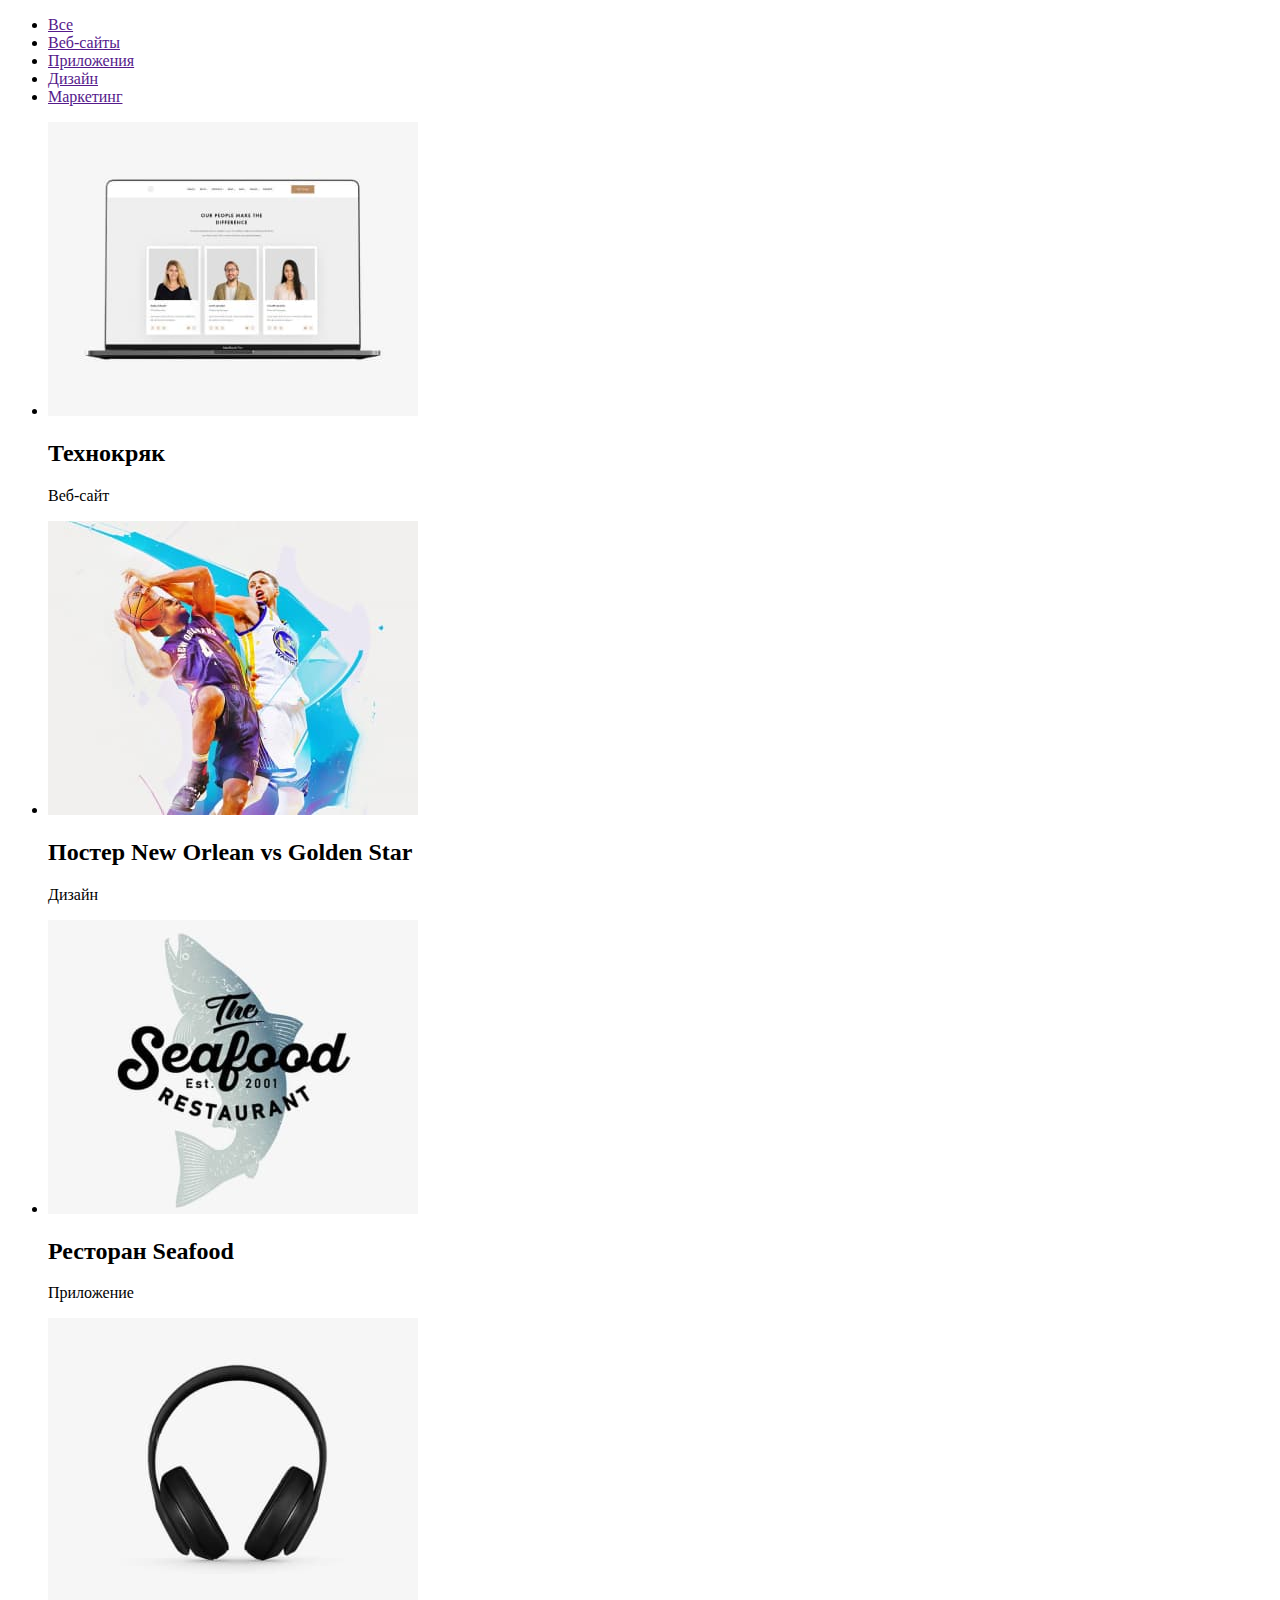
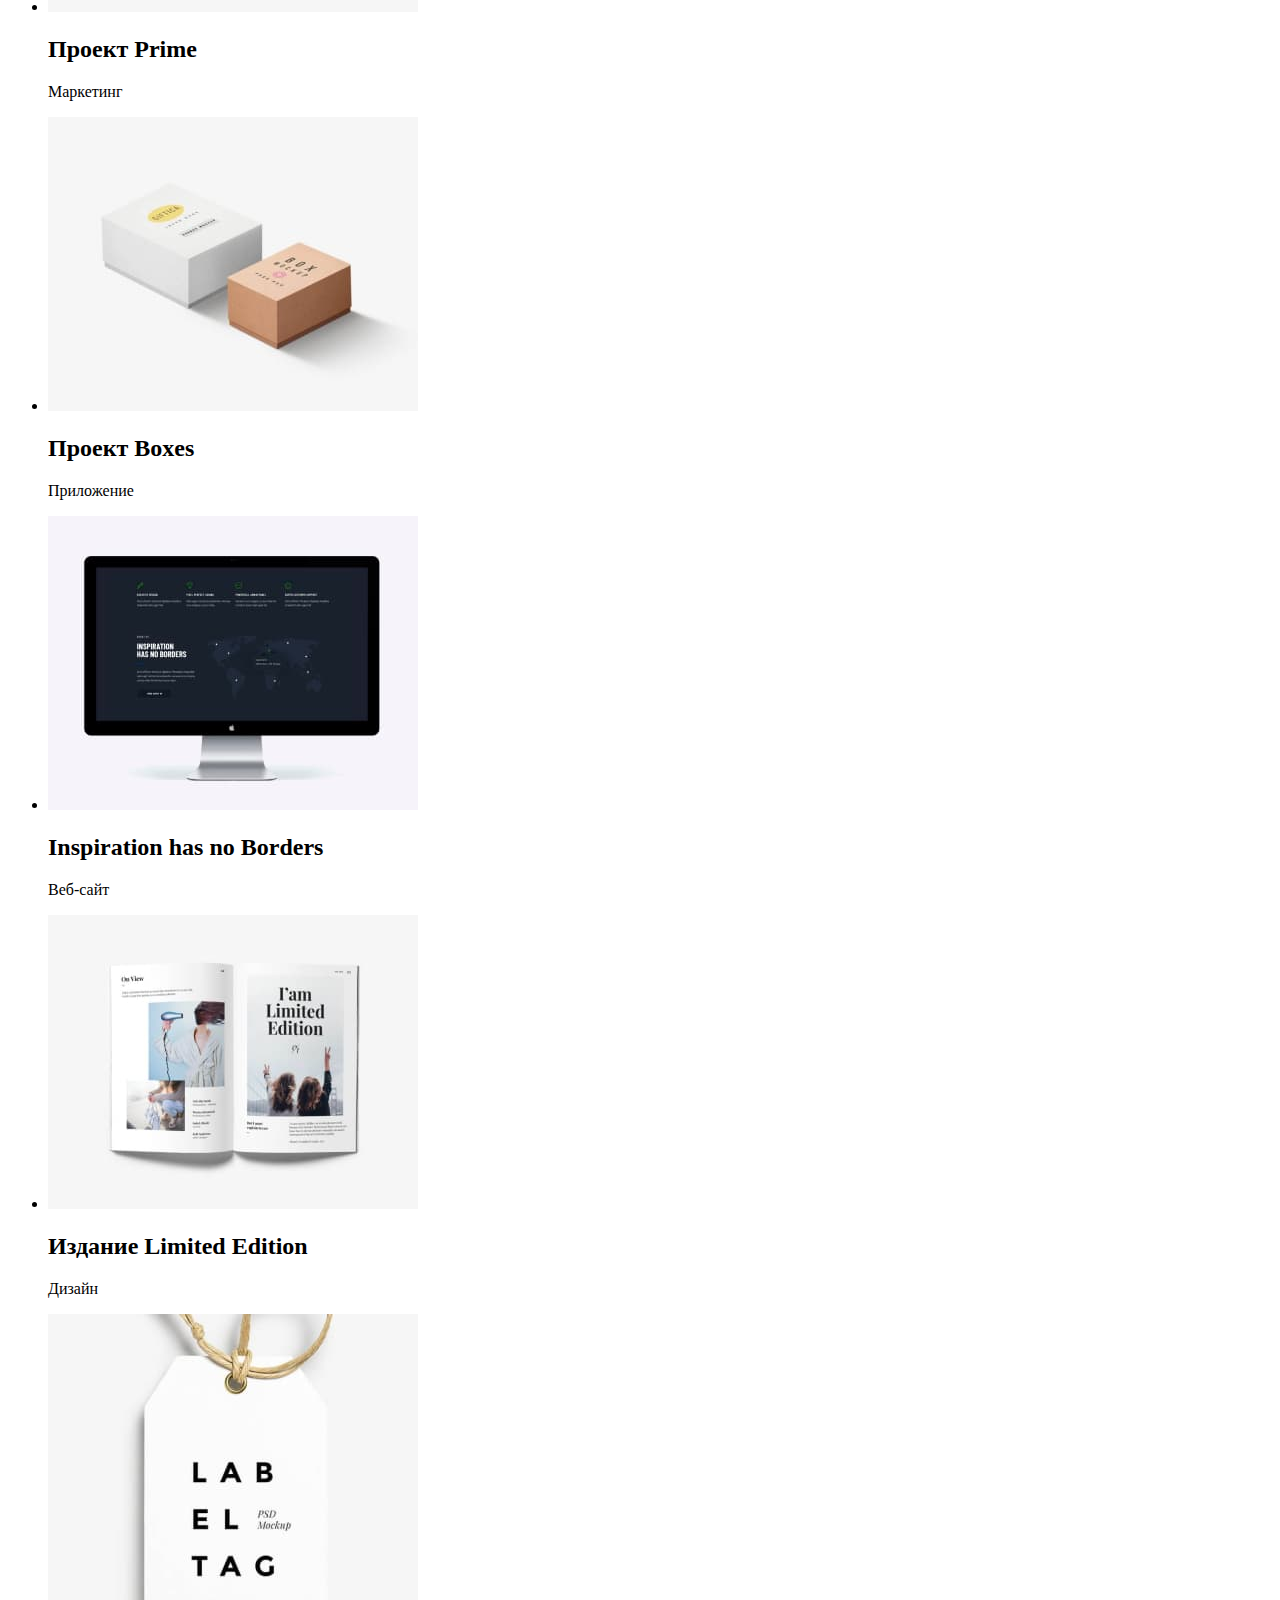
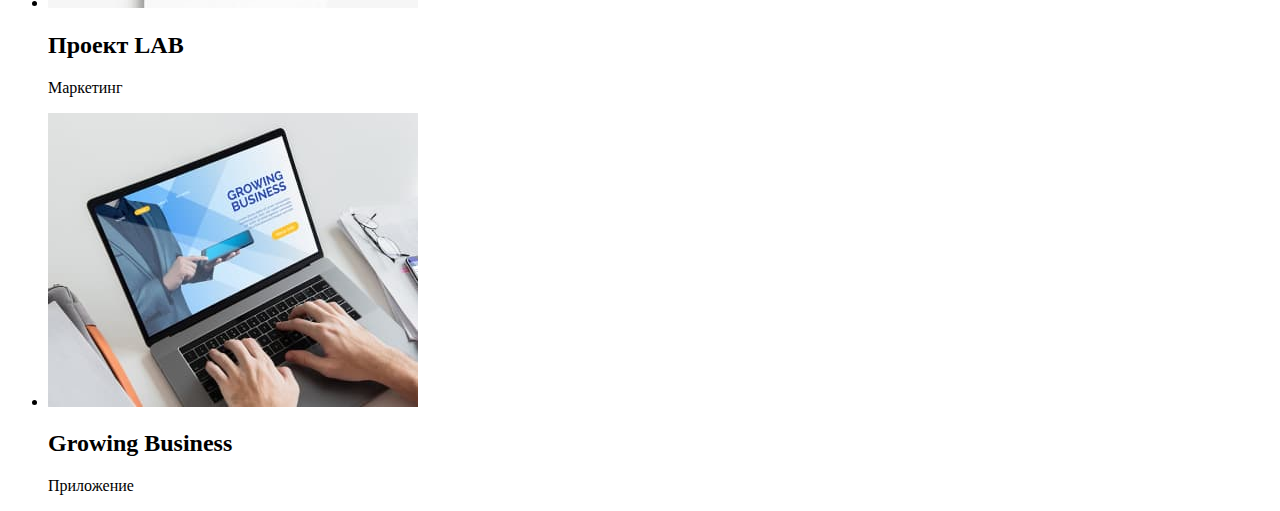
==== portfolio.html @ c80d1dec "Start project" ====
<!DOCTYPE html>
<html lang="ru">
  <head>
    <meta charset="UTF-8" />
    <meta http-equiv="X-UA-Compatible" content="IE=edge" />
    <meta name="viewport" content="width=device-width, initial-scale=1.0" />
    <title>Document</title>
  </head>
  <main>
    <section>
      <ul>
        <li><a href="">Все</a></li>
        <li><a href="">Веб-сайты</a></li>
        <li><a href="">Приложения</a></li>
        <li><a href="">Дизайн</a></li>
        <li><a href="">Маркетинг</a></li>
      </ul>
    </section>
    <section>
      <ul>
        <li>
          <img
            src="./images/portfolio-pic-1.jpg"
            alt=" Фото дизайнеров на мониторе ноутбука"
          />
          <h2>Технокряк</h2>
          <p>Веб-сайт</p>
        </li>
        <li>
          <img src="./images/portfolio-pic-2.jpg" alt=" Постер баскетбольного
          клуба Новый орлеан">
          <h2>Постер New Orlean vs Golden Star</h2>
          <p>Дизайн</p>
        </li>
        <li>
          <img src="./images/portfolio-pic-3.jpg" alt="Лого ресторана морепродуктов" />
          <h2>Ресторан Seafood</h2>
          <p>Приложение</p>
        </li>
        <li>
          <img src="./images/portfolio-pic-4.jpg" alt="Большие черные наушники" />
          <h2>Проект Prime</h2>
          <p>Маркетинг</p>
        </li>
        <li>
          <img src="./images/portfolio-pic-5.jpg" alt="Белая бумажная коробка и светлокоричневая бумажная коробка" />
          <h2>Проект Boxes</h2>
          <p>Приложение</p>
        </li>
        <li>
          <img src="./images/portfolio-pic-6.jpg" alt="Большой монитор с изображением карты мира" />   
          <h2>Inspiration has no Borders</h2>
          <p>Веб-сайт</p>
        </li>
        <li>
          <img src="./images/portfolio-pic-7.jpg" alt="Бумажный журнал" />
          <h2>Издание Limited Edition</h2>
          <p>Дизайн</p>
        </li>
        <li>
          <img src="./images/portfolio-pic-8.jpg" alt="Белая бирка на веревочке" />
          <h2>Проект LAB</h2>
          <p>Маркетинг</p>
        </li>
        <li>
          <img src="./images/portfolio-pic-9.jpg" alt="Робота за ноутбуком" />
          <h2>Growing Business</h2>
          <p>Приложение</p>
        </li>
      </ul>
    </section>
  </main>
  <body></body>
</html>
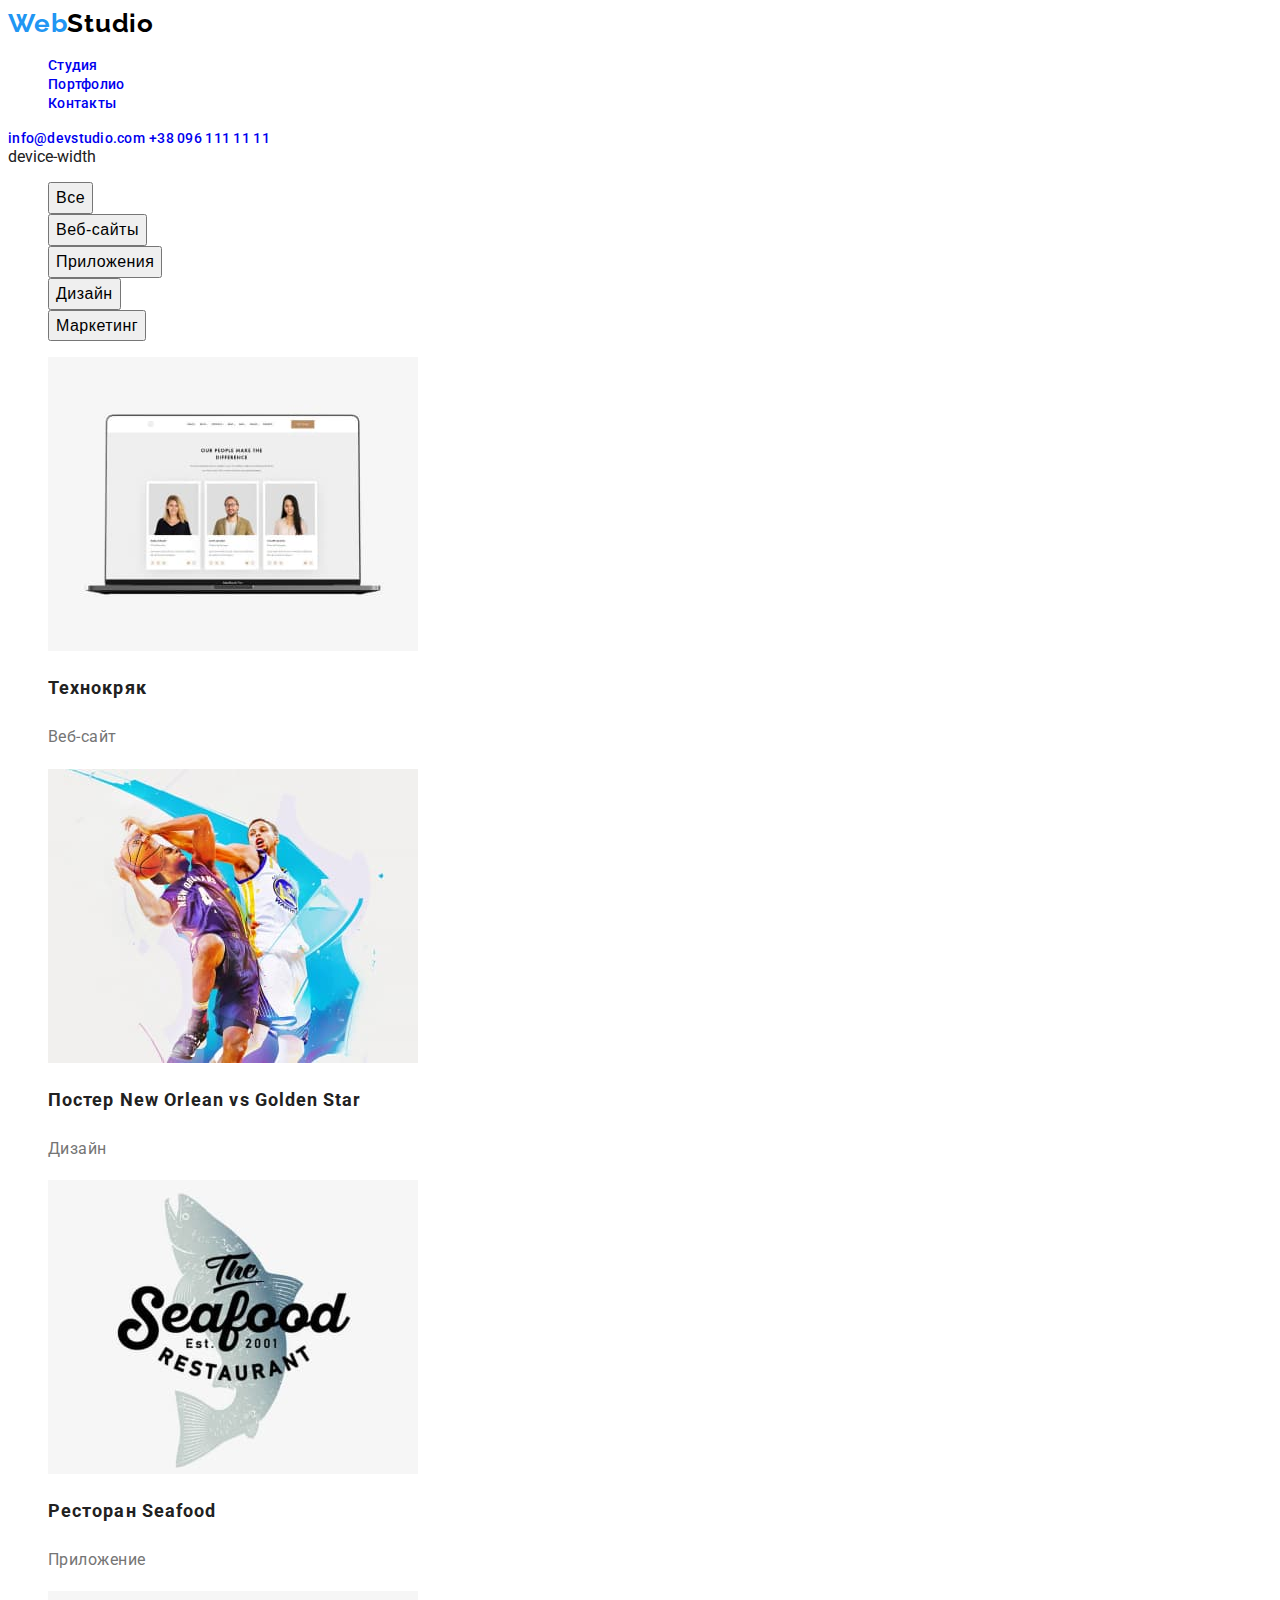
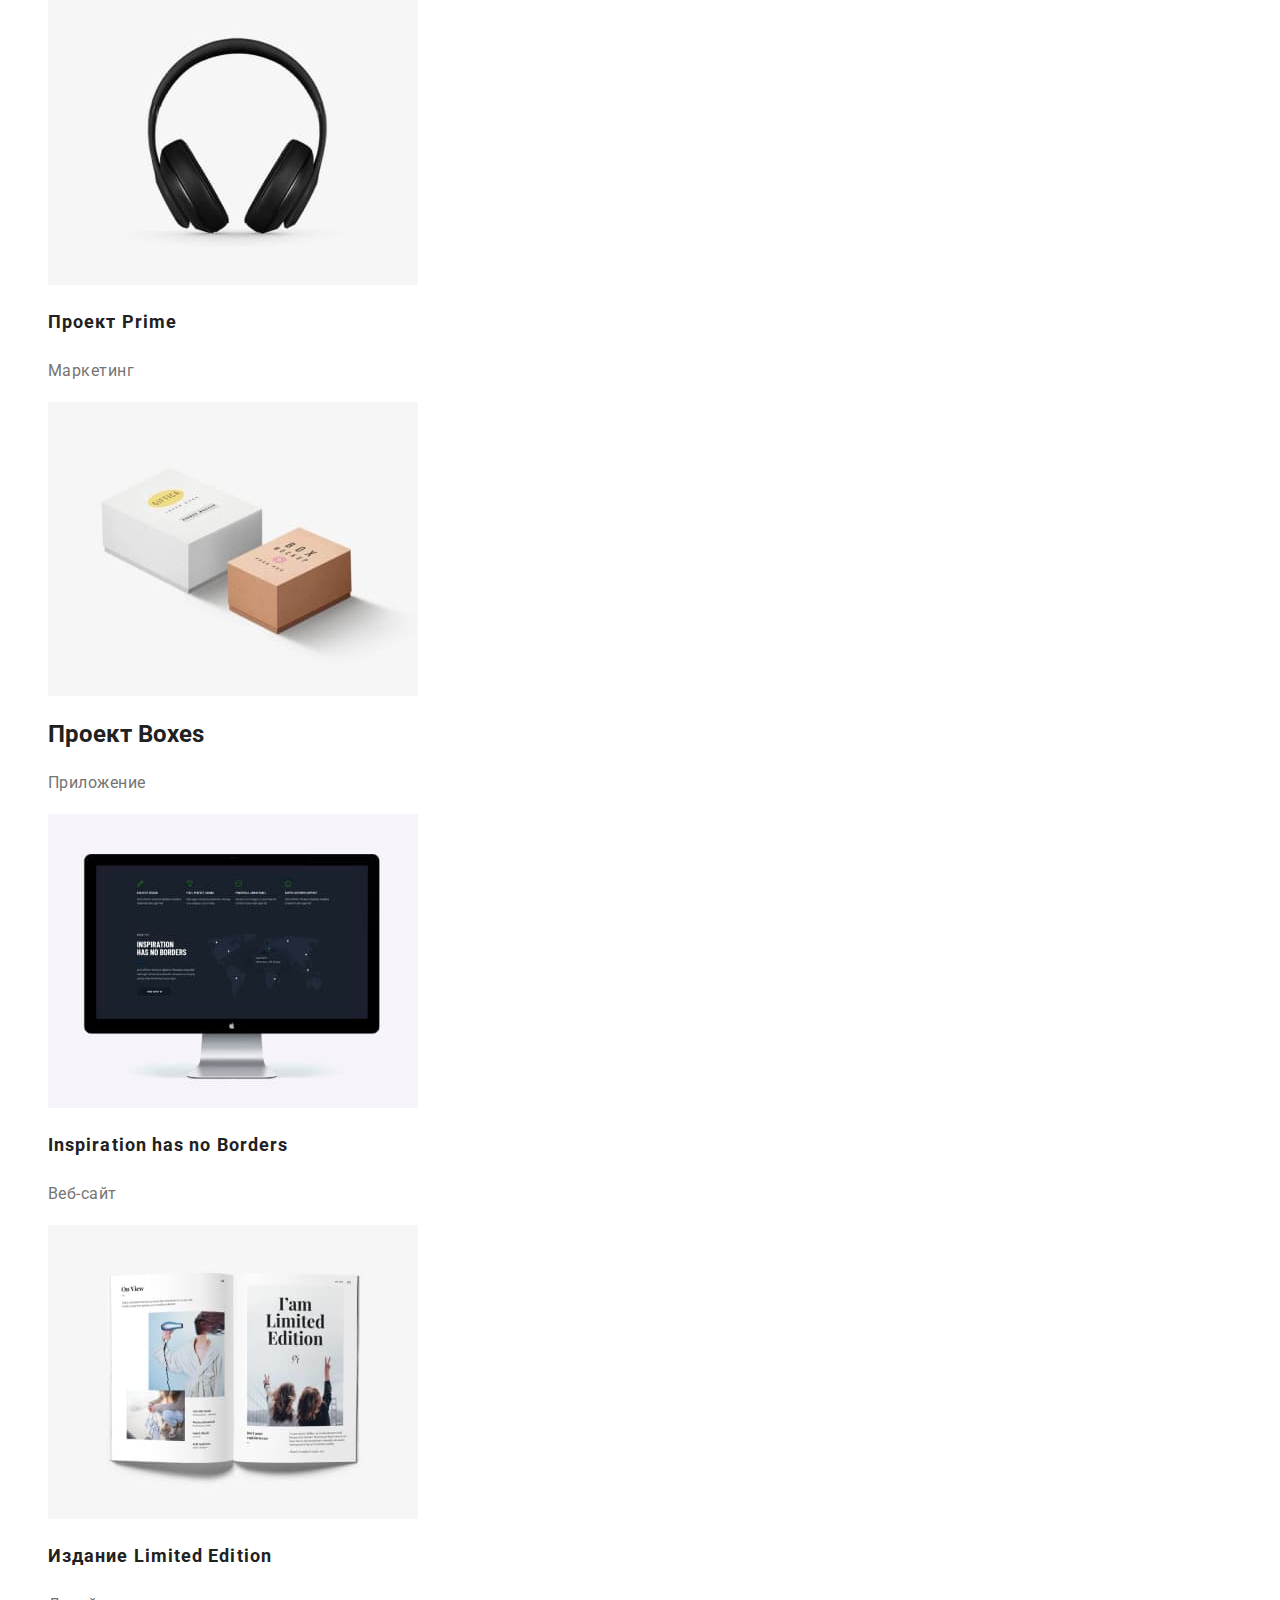
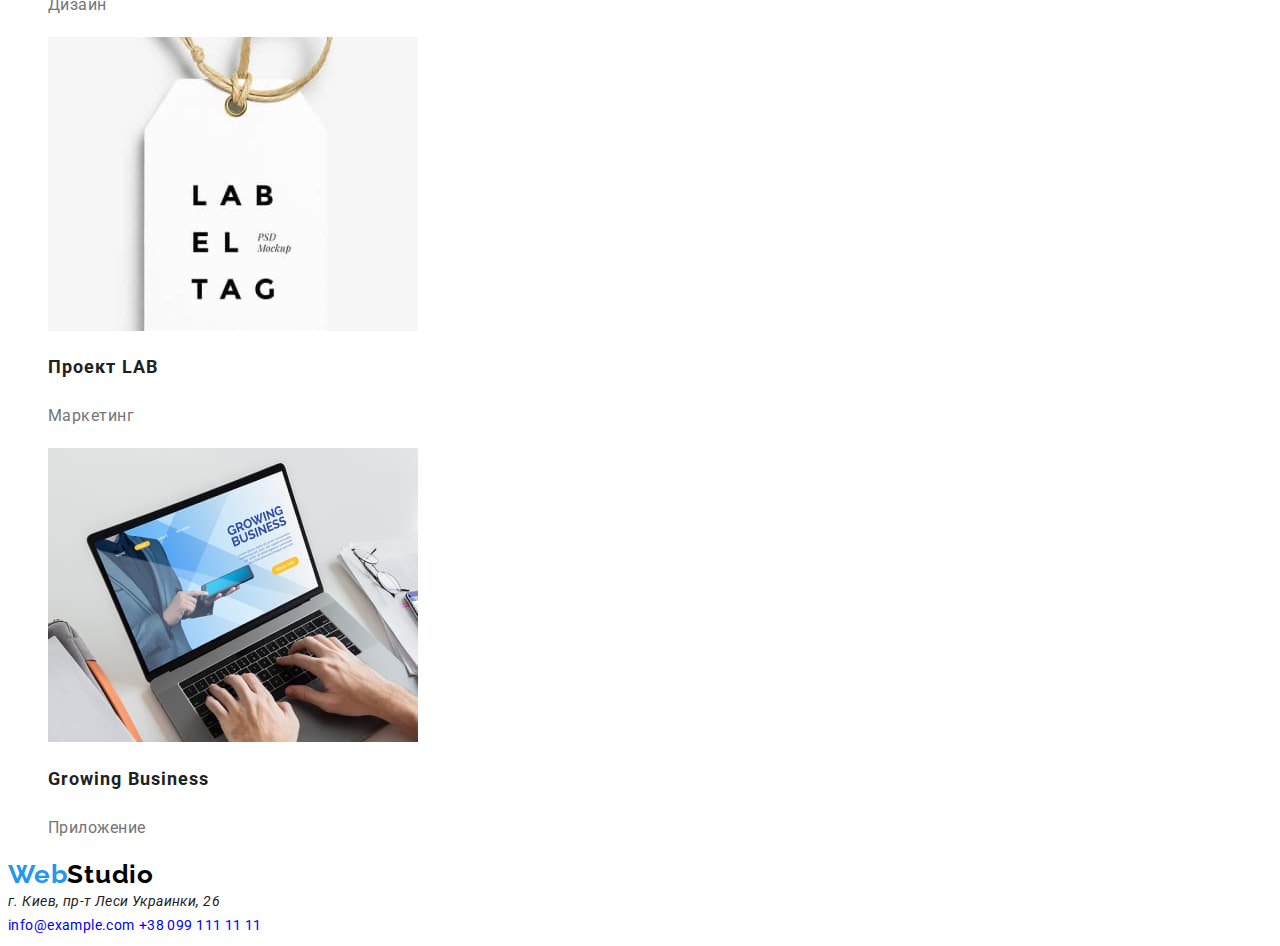
==== commit e9847866: "finish-first-try" ====
--- a/portfolio.html
+++ b/portfolio.html
@@ -5,70 +5,136 @@
     <meta http-equiv="X-UA-Compatible" content="IE=edge" />
     <meta name="viewport" content="width=device-width, initial-scale=1.0" />
     <title>Document</title>
-  </head>
-  <main>
-    <section>
-      <ul>
-        <li><a href="">Все</a></li>
-        <li><a href="">Веб-сайты</a></li>
-        <li><a href="">Приложения</a></li>
-        <li><a href="">Дизайн</a></li>
-        <li><a href="">Маркетинг</a></li>
-      </ul>
-    </section>
-    <section>
-      <ul>
-        <li>
-          <img
-            src="./images/portfolio-pic-1.jpg"
-            alt=" Фото дизайнеров на мониторе ноутбука"
-          />
-          <h2>Технокряк</h2>
-          <p>Веб-сайт</p>
-        </li>
-        <li>
-          <img src="./images/portfolio-pic-2.jpg" alt=" Постер баскетбольного
-          клуба Новый орлеан">
-          <h2>Постер New Orlean vs Golden Star</h2>
-          <p>Дизайн</p>
-        </li>
-        <li>
-          <img src="./images/portfolio-pic-3.jpg" alt="Лого ресторана морепродуктов" />
-          <h2>Ресторан Seafood</h2>
-          <p>Приложение</p>
-        </li>
-        <li>
-          <img src="./images/portfolio-pic-4.jpg" alt="Большие черные наушники" />
-          <h2>Проект Prime</h2>
-          <p>Маркетинг</p>
-        </li>
-        <li>
-          <img src="./images/portfolio-pic-5.jpg" alt="Белая бумажная коробка и светлокоричневая бумажная коробка" />
-          <h2>Проект Boxes</h2>
-          <p>Приложение</p>
-        </li>
-        <li>
-          <img src="./images/portfolio-pic-6.jpg" alt="Большой монитор с изображением карты мира" />   
-          <h2>Inspiration has no Borders</h2>
-          <p>Веб-сайт</p>
-        </li>
-        <li>
-          <img src="./images/portfolio-pic-7.jpg" alt="Бумажный журнал" />
-          <h2>Издание Limited Edition</h2>
-          <p>Дизайн</p>
-        </li>
-        <li>
-          <img src="./images/portfolio-pic-8.jpg" alt="Белая бирка на веревочке" />
-          <h2>Проект LAB</h2>
-          <p>Маркетинг</p>
-        </li>
-        <li>
-          <img src="./images/portfolio-pic-9.jpg" alt="Робота за ноутбуком" />
-          <h2>Growing Business</h2>
-          <p>Приложение</p>
-        </li>
-      </ul>
-    </section>
-  </main>
-  <body></body>
-</html>
+	 <link rel="preconnect" href="https://fonts.googleapis.com">
+    <link rel="preconnect" href="https://fonts.gstatic.com" crossorigin>
+    <link href="https://fonts.googleapis.com/css2?family=Raleway:wght@700&family=Roboto:wght@400;500;700;900&display=swap" rel="stylesheet">
+    <link rel="stylesheet" href="./css/styles.css">
+<body>
+	<header>
+      <nav class="navigation">
+        <a class="logo-link link" href="" lang="en" ><span class="logo-colorize">Web</span>Studio</a>
+        <ul class="navigation-list list">
+          <li class="navigation-list-item "><a class="link navigation-list-link" href="./index.html" target="blank" >Студия</a></li>
+         <li class="navigation-list-item "><a class="navigation-list-link link" href="./portfolio.html" target="blank" >Портфолио</a></li>
+          <li class="navigation-list-item "><a class="navigation-list-link link" href="#contacts">Контакты</a></li>
+        </ul>
+      </nav>
+      <a class="contacts-header link" href="mailto:info@devstudio.com">info@devstudio.com</a>
+      <a class="contacts-header link" href="tel:+380961111111" >+38 096 111 11 11</a>
+    </header>
+	  <main>
+	    <div class="btn-list">device-width
+	      <ul class="list">
+	        <li><button class="portfolio-btn" type="button">Все</button></li>
+	        <li><button class="portfolio-btn" type="button">Веб-сайты</button></li>
+	        <li><button class="portfolio-btn" type="button">Приложения</button></li>
+	        <li><button class="portfolio-btn" type="button">Дизайн</button></li>
+	        <li><button class="portfolio-btn" type="button">Маркетинг</button></li>
+	      </ul>
+	    </div>
+	    <section>
+	      <ul class="list">
+	        <li>
+	          <img
+	            src="./images/portfolio-pic-1.jpg"
+	            alt=" Фото дизайнеров на
+	          мониторе ноутбука"
+	            width="370"
+	            height="294"
+	          />
+	          <h2 class="portfolio-project-title">Технокряк</h2>
+	          <p class="portfolio-project-description">Веб-сайт</p>
+	        </li>
+	        <li>
+	          <img
+	            src="./images/portfolio-pic-2.jpg"
+	            alt=" Постер баскетбольного
+	          клуба Новый орлеан"
+	            width="370"
+	            height="294" class="portfolio-project-description"
+	          />
+	          <h2 class="portfolio-project-title">Постер New Orlean vs Golden Star</h2>
+	          <p class="portfolio-project-description">Дизайн</p>
+	        </li>
+	        <li>
+	          <img
+	            src="./images/portfolio-pic-3.jpg"
+	            alt="Лого ресторана морепродуктов"
+	            width="370"
+	            height="294"
+	          />
+	          <h2 class="portfolio-project-title">Ресторан Seafood</h2>
+	          <p class="portfolio-project-description">Приложение</p>
+	        </li>
+	        <li>
+	          <img
+	            src="./images/portfolio-pic-4.jpg"
+	            alt="Большие черные наушники"
+	            width="370"
+	            height="294"
+	          />
+	          <h2 class="portfolio-project-title">Проект Prime</h2>
+	          <p class="portfolio-project-description">Маркетинг</p>
+	        </li>
+	        <li>
+	          <img
+	            src="./images/portfolio-pic-5.jpg"
+	            alt="Белая бумажная коробка и светлокоричневая бумажная коробка"
+	            width="370"
+	            height="294"
+	          />
+	          <h2 class="portfolio-project-titlee">Проект Boxes</h2>
+	          <p class="portfolio-project-description">Приложение</p>
+	        </li>
+	        <li>
+	          <img
+	            src="./images/portfolio-pic-6.jpg"
+	            alt="Большой монитор с изображением карты мира"
+	            width="370"
+	            height="294"
+	          />
+	          <h2 class="portfolio-project-title">Inspiration has no Borders</h2>
+	          <p class="portfolio-project-description">Веб-сайт</p>
+	        </li>
+	        <li>
+	          <img
+	            src="./images/portfolio-pic-7.jpg"
+	            alt="Бумажный журнал"
+	            width="370"
+	            height="294"
+	          />
+	          <h2 class="portfolio-project-title">Издание Limited Edition</h2>
+	          <p class="portfolio-project-description">Дизайн</p>
+	        </li>
+	        <li>
+	          <img
+	            src="./images/portfolio-pic-8.jpg"
+	            alt="Белая бирка на веревочке"
+	            width="370"
+	            height="294"
+	          />
+	          <h2 class="portfolio-project-title">Проект LAB</h2>
+	          <p class="portfolio-project-description">Маркетинг</p>
+	        </li>
+	        <li>
+	          <img
+	            src="./images/portfolio-pic-9.jpg"
+	            alt="Робота за ноутбуком"
+	            width="370"
+	            height="294"
+	          />
+	          <h2 class="portfolio-project-title">Growing Business</h2>
+	          <p class="portfolio-project-description">Приложение</p>
+	        </li>
+	      </ul>
+	    </section>
+	  </main>
+	   <!-- FOOTER -->
+		<footer id="contacts">
+	      <a class="logo-link link" href=""><span class="logo-colorize">Web</span>Studio</a>
+	      <address class="acsual-adress">г. Киев, пр-т Леси Украинки, 26</address>
+	      <a class="footer-contacts link" href="mailto:info@example.com">info@example.com</a>
+	      <a class="footer-contacts link" href="tel:+380991111111">+38 099 111 11 11</a>
+	    </footer>
+</body>
+</html>--- a/css/styles.css
+++ b/css/styles.css
@@ -0,0 +1,174 @@
+:root {
+  --primary-font-family: "Roboto", sans-serif;
+  --secondary-font-family: "Raleway", sans-serif;
+  --primary-color: #212121;
+  --secondary-color: #757575;
+  --third-color: #ffffff;
+  --accent-color: #2196f3;
+}
+
+.link {
+  text-decoration: none;
+}
+.list {
+  list-style: none;
+}
+
+body {
+  font-family: var(--primary-font-family);
+  color: var(--primary-color);
+}
+/* =======START COMPONENTS======= */
+.logo-link {
+  font-family: var(--secondary-font-family);
+  font-weight: 700;
+  font-size: 26px;
+  line-height: 1.19;
+  letter-spacing: 0.03em;
+  color: #000000;
+}
+.logo-colorize {
+  color: var(--accent-color);
+}
+overtitle {
+  font-weight: 700;
+  font-size: 36px;
+  line-height: 1.17;
+  /* text-align: center; */
+  letter-spacing: 0.03em;
+}
+
+/* =======END COMPONENTS======= */
+
+/* =======START HEADER======= */
+.navigation {
+}
+.navigation-list-link {
+  font-weight: 500;
+  font-size: 14px;
+  line-height: 1.14;
+  letter-spacing: 0.02em;
+}
+.navigation-list-link:hover,
+.navigation-list-link:focus {
+  color: var(--accent-color);
+}
+.contacts-header {
+  font-weight: 500;
+  font-size: 14px;
+  line-height: 1.14;
+  letter-spacing: 0.02em;
+}
+.contacts-header:hover,
+.contacts-header:focus {
+  color: var(--accent-color);
+}
+
+/* =======END HEADER======= */
+
+/* =======START HERO======= */
+.main-title {
+  font-weight: 900;
+  font-size: 44px;
+  line-height: 1.36;
+  /* text-align: center; */
+  letter-spacing: 0.06em;
+  text-transform: uppercase;
+  /* color: var(--third-color); */
+}
+.modal-btn {
+  background-color: var(--accent-color);
+  font-weight: 700;
+  font-size: 16px;
+  line-height: 1.88;
+  letter-spacing: 0.06em;
+  color: var(--third-color);
+  cursor: pointer;
+}
+/* =======END HERO======= */
+
+/* =======START SPECIALIZATION======= */
+.specialization {
+  display: none;
+}
+.subtitle {
+  font-style: normal;
+  font-weight: 700;
+  font-size: 14px;
+  line-height: 1.88;
+  letter-spacing: 0.03em;
+  text-transform: uppercase;
+}
+.specialization-description {
+  font-weight: 400;
+  font-size: 14px;
+  line-height: 1.71;
+  letter-spacing: 0.03em;
+  color: var(--secondary-color);
+}
+/* =======END SPECIALIZATION======= */
+/* =======START WHAT WE DO======= */
+/* =======END WHAT WE DO======= */
+/* =======START OURE TEAM======= */
+.team-member-name {
+  font-weight: 500;
+  font-size: 16px;
+  line-height: 1.19;
+  /* text-align: center; */
+  letter-spacing: 0.03em;
+}
+.team-member-position {
+  font-weight: 400;
+  font-size: 16px;
+  line-height: 1.19;
+  /* text-align: center; */
+  letter-spacing: 0.03em;
+  color: var(--secondary-color);
+}
+/* =======END OURE TEAM======= */
+/* =======START FOOTER======= */
+.acsual-adress {
+  font-weight: 400;
+  font-size: 14px;
+  line-height: 1.71;
+  letter-spacing: 0.03em;
+  /* color: var(--third-color); */
+}
+.footer-contacts {
+  font-weight: 400;
+  font-size: 14px;
+  line-height: 1.71;
+  letter-spacing: 0.03em;
+  /* color: rgba(255, 255, 255, 0.6); */
+}
+/* =======END FOOTER======= */
+
+/* =======START PORTFOLIO======= */
+
+.portfolio-btn {
+  font-weight: 500;
+  font-size: 16px;
+  line-height: 1.62;
+  /* text-align: center; */
+  letter-spacing: 0.03em;
+  cursor:pointer;
+}
+.portfolio-btn:hover,
+.portfolio-btn:focus {
+  color: var(--third-color);
+  background-color: var(--accent-color);
+}
+.portfolio-project-title {
+  font-weight: 700;
+  font-size: 18px;
+  line-height: 2;
+  letter-spacing: 0.06em;
+}
+.portfolio-project-description {
+  font-weight: 400;
+  font-size: 16px;
+  line-height: 1.89;
+  letter-spacing: 0.03em;
+  color: var(--secondary-color);
+}
+/* =======END PORTFOLIO======= */
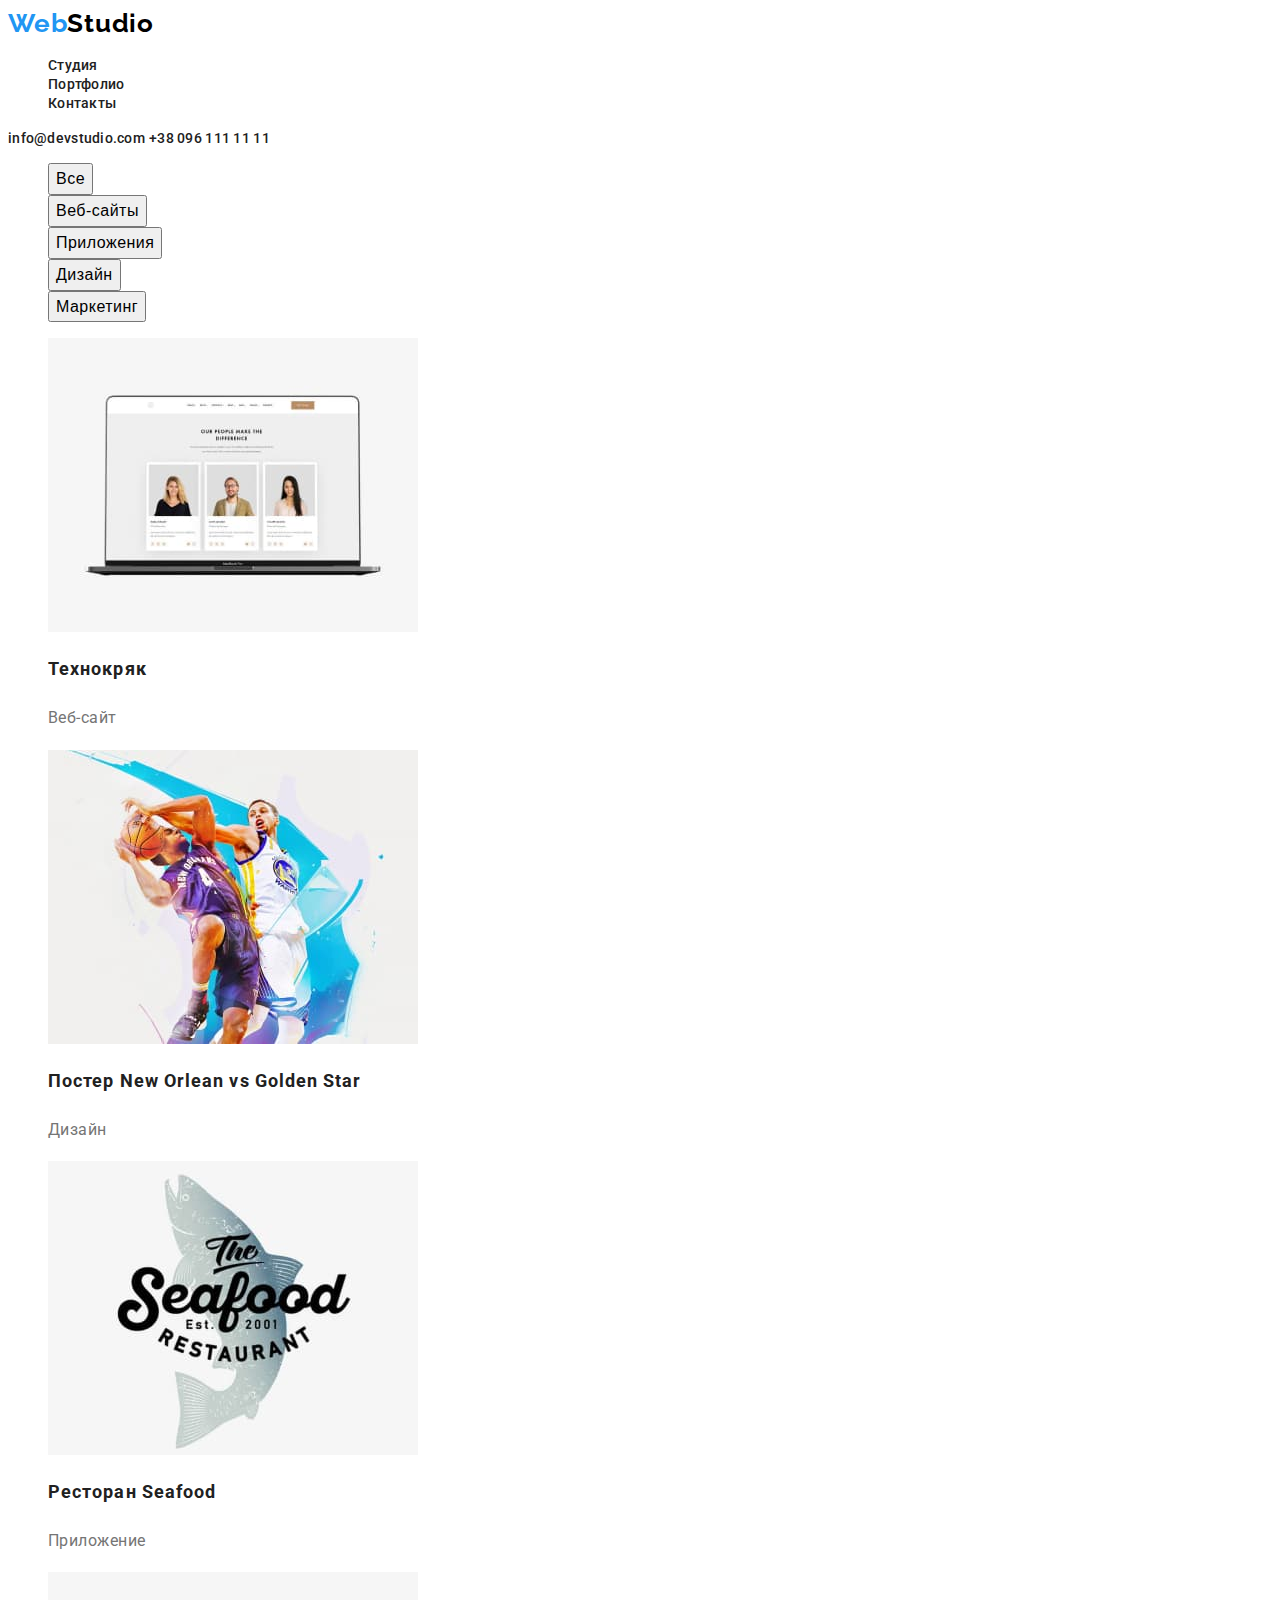
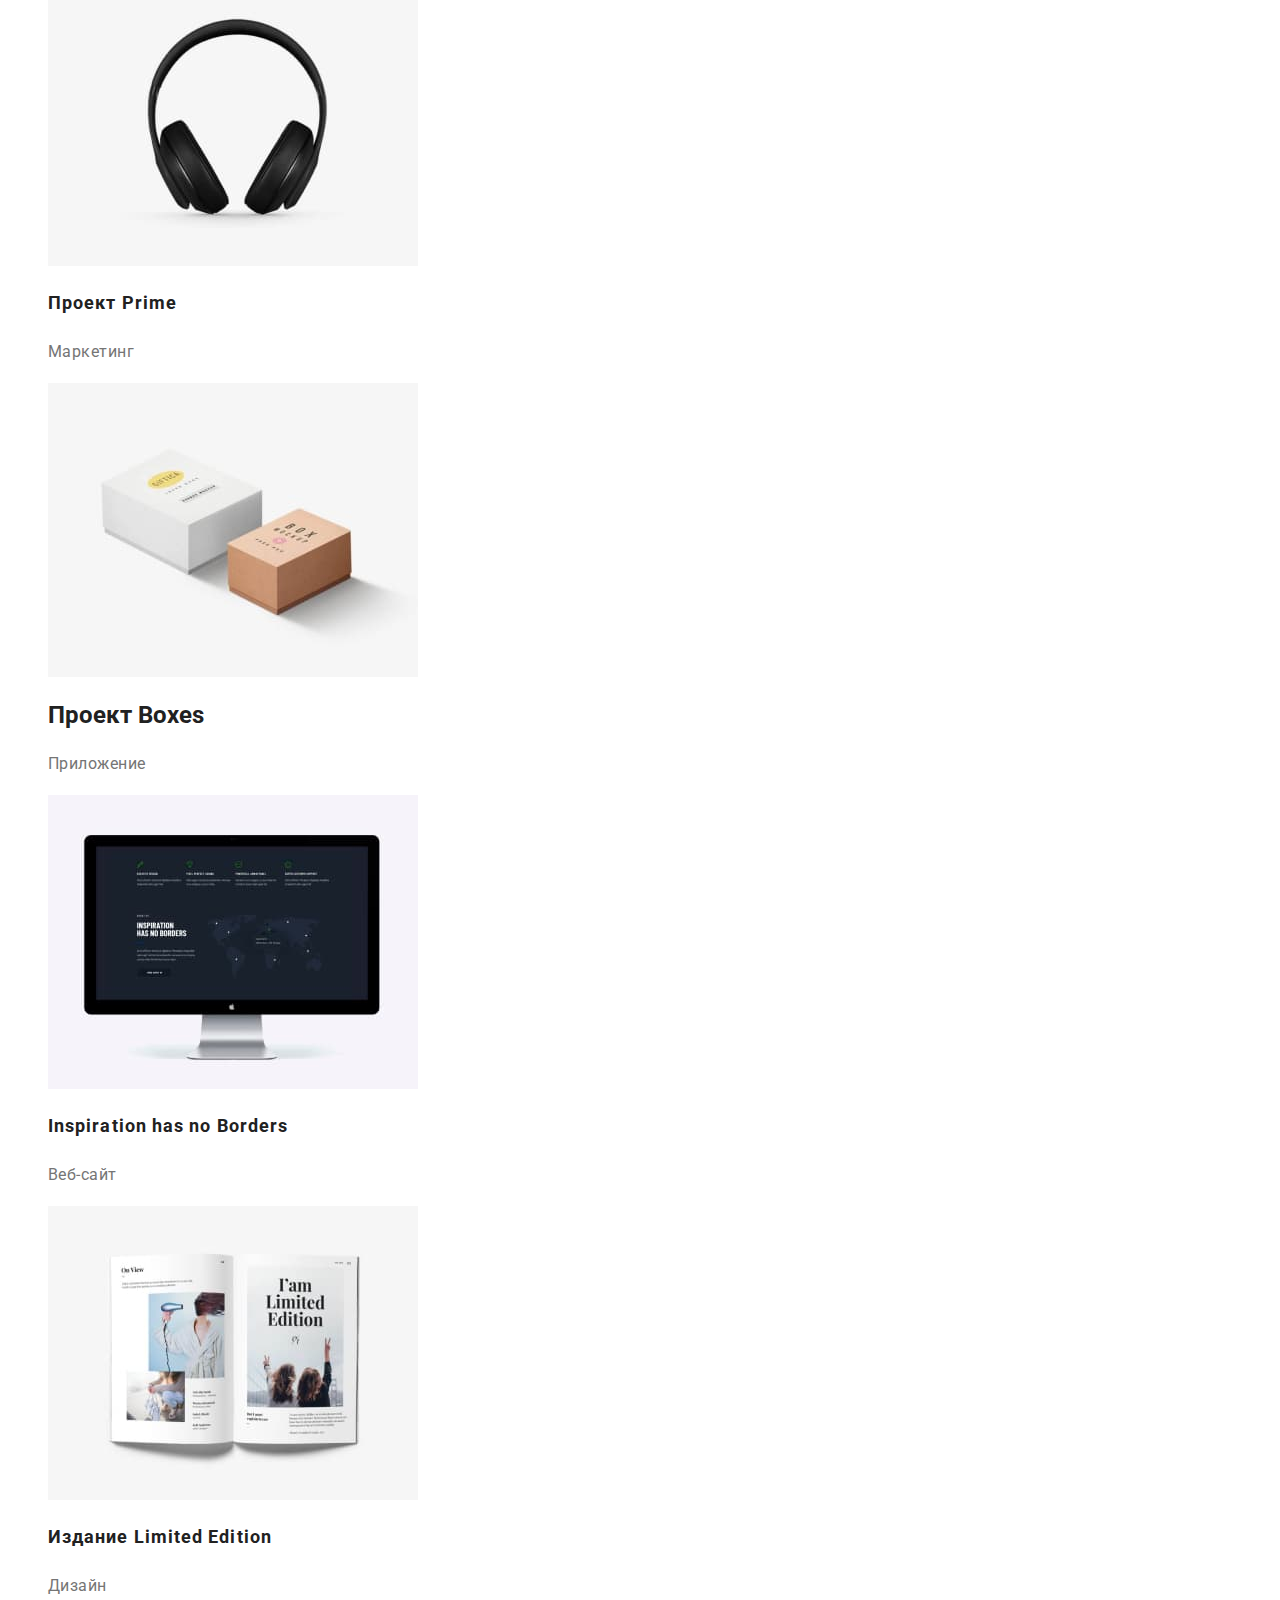
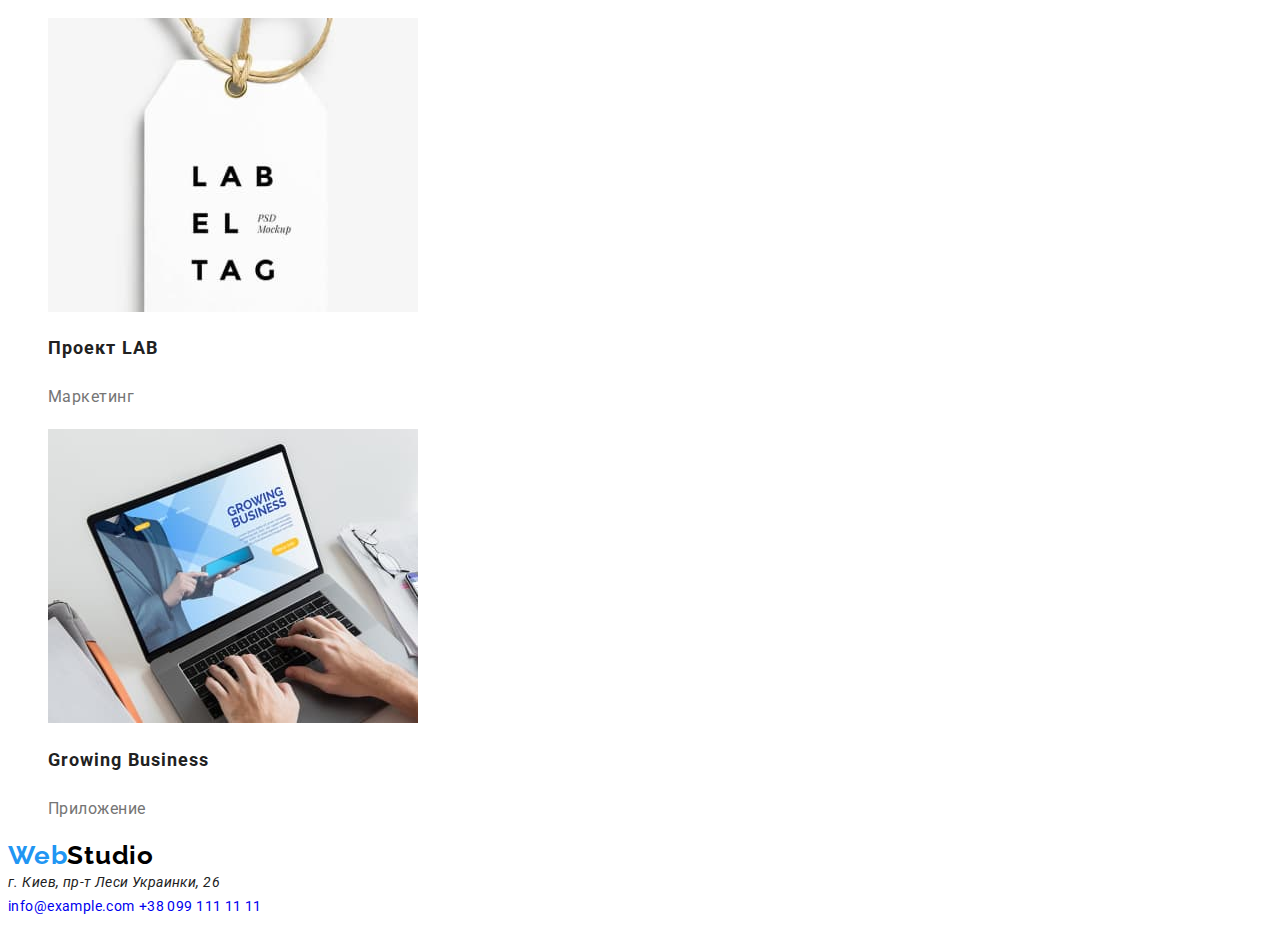
==== commit 8d7b6bc7: "second-try" ====
--- a/portfolio.html
+++ b/portfolio.html
@@ -23,7 +23,7 @@
       <a class="contacts-header link" href="tel:+380961111111" >+38 096 111 11 11</a>
     </header>
 	  <main>
-	    <div class="btn-list">device-width
+	    <div class="btn-list">
 	      <ul class="list">
 	        <li><button class="portfolio-btn" type="button">Все</button></li>
 	        <li><button class="portfolio-btn" type="button">Веб-сайты</button></li>
--- a/css/styles.css
+++ b/css/styles.css
@@ -30,7 +30,7 @@
 .logo-colorize {
   color: var(--accent-color);
 }
-overtitle {
+.overtitle {
   font-weight: 700;
   font-size: 36px;
   line-height: 1.17;
@@ -48,6 +48,7 @@
   font-size: 14px;
   line-height: 1.14;
   letter-spacing: 0.02em;
+  color: inherit;
 }
 .navigation-list-link:hover,
 .navigation-list-link:focus {
@@ -58,6 +59,7 @@
   font-size: 14px;
   line-height: 1.14;
   letter-spacing: 0.02em;
+  color: inherit;
 }
 .contacts-header:hover,
 .contacts-header:focus {
@@ -151,7 +153,7 @@
   line-height: 1.62;
   /* text-align: center; */
   letter-spacing: 0.03em;
-  cursor:pointer;
+  cursor: pointer;
 }
 .portfolio-btn:hover,
 .portfolio-btn:focus {
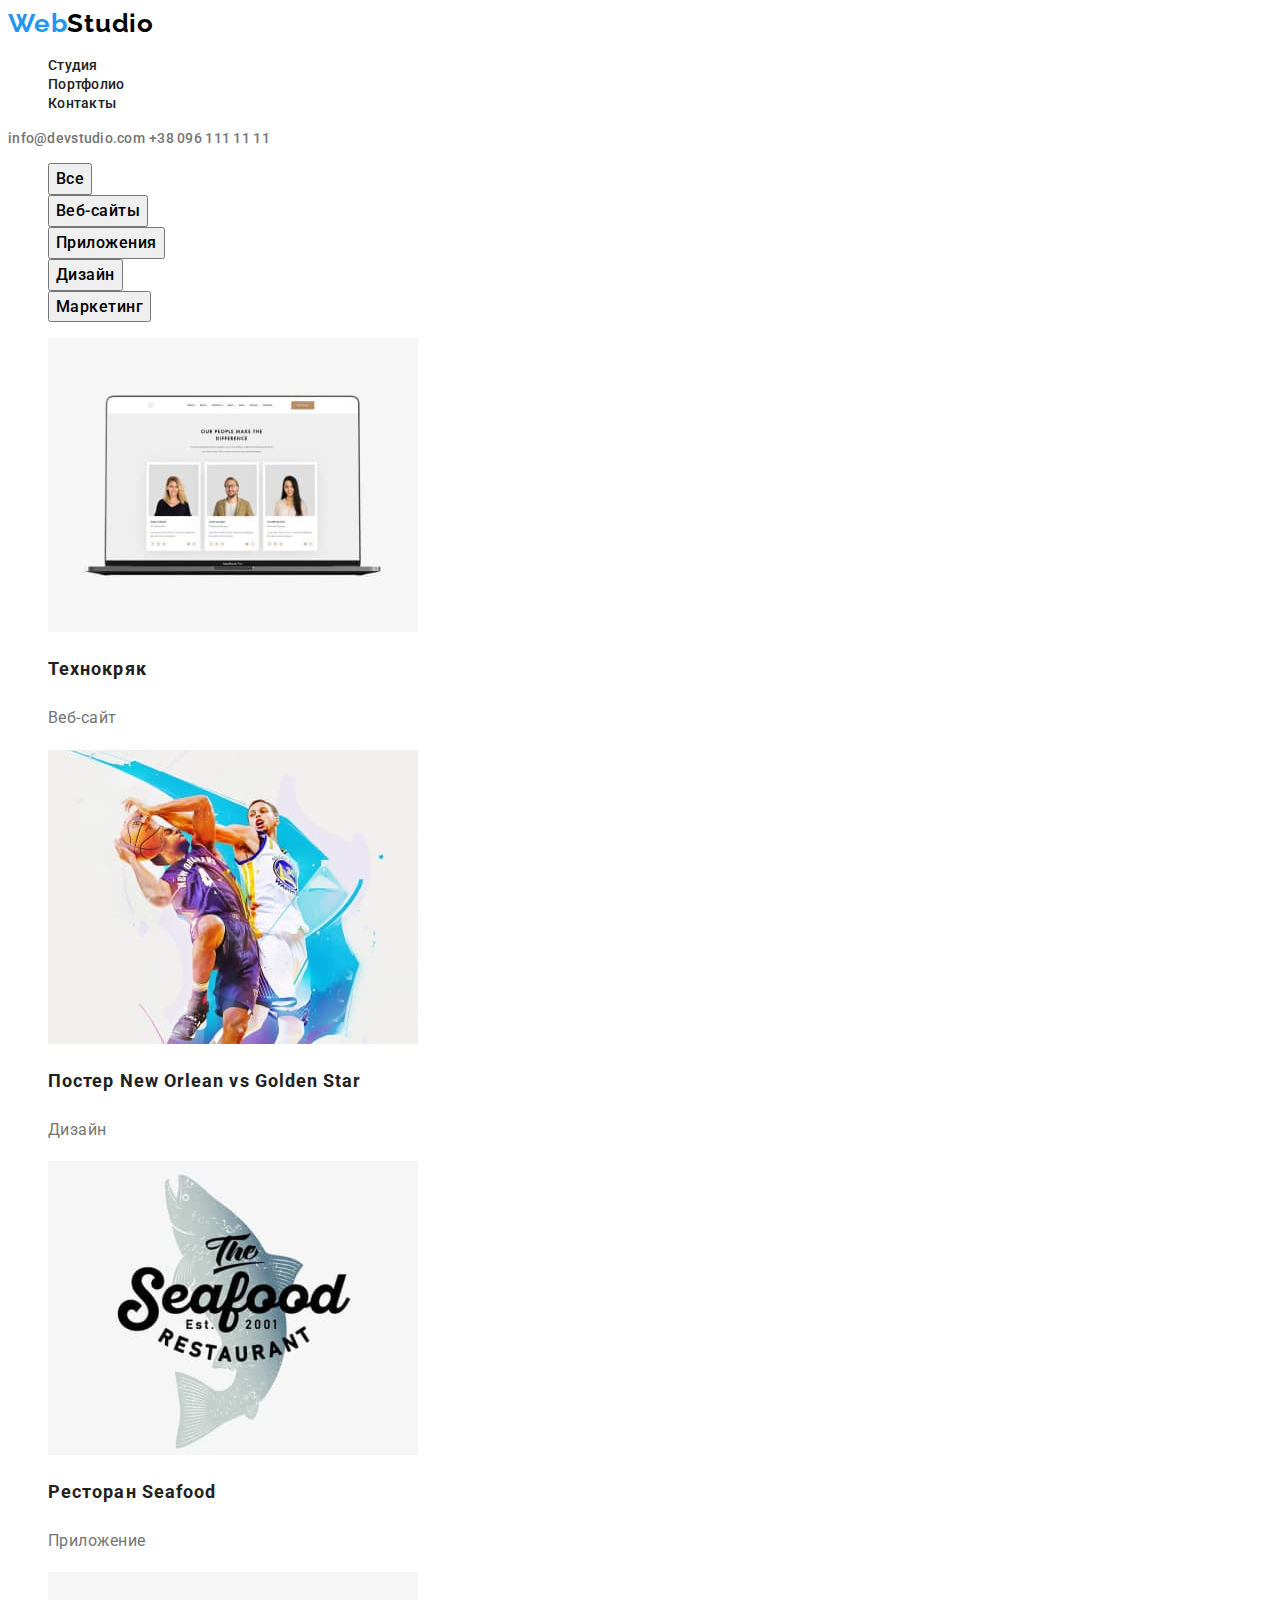
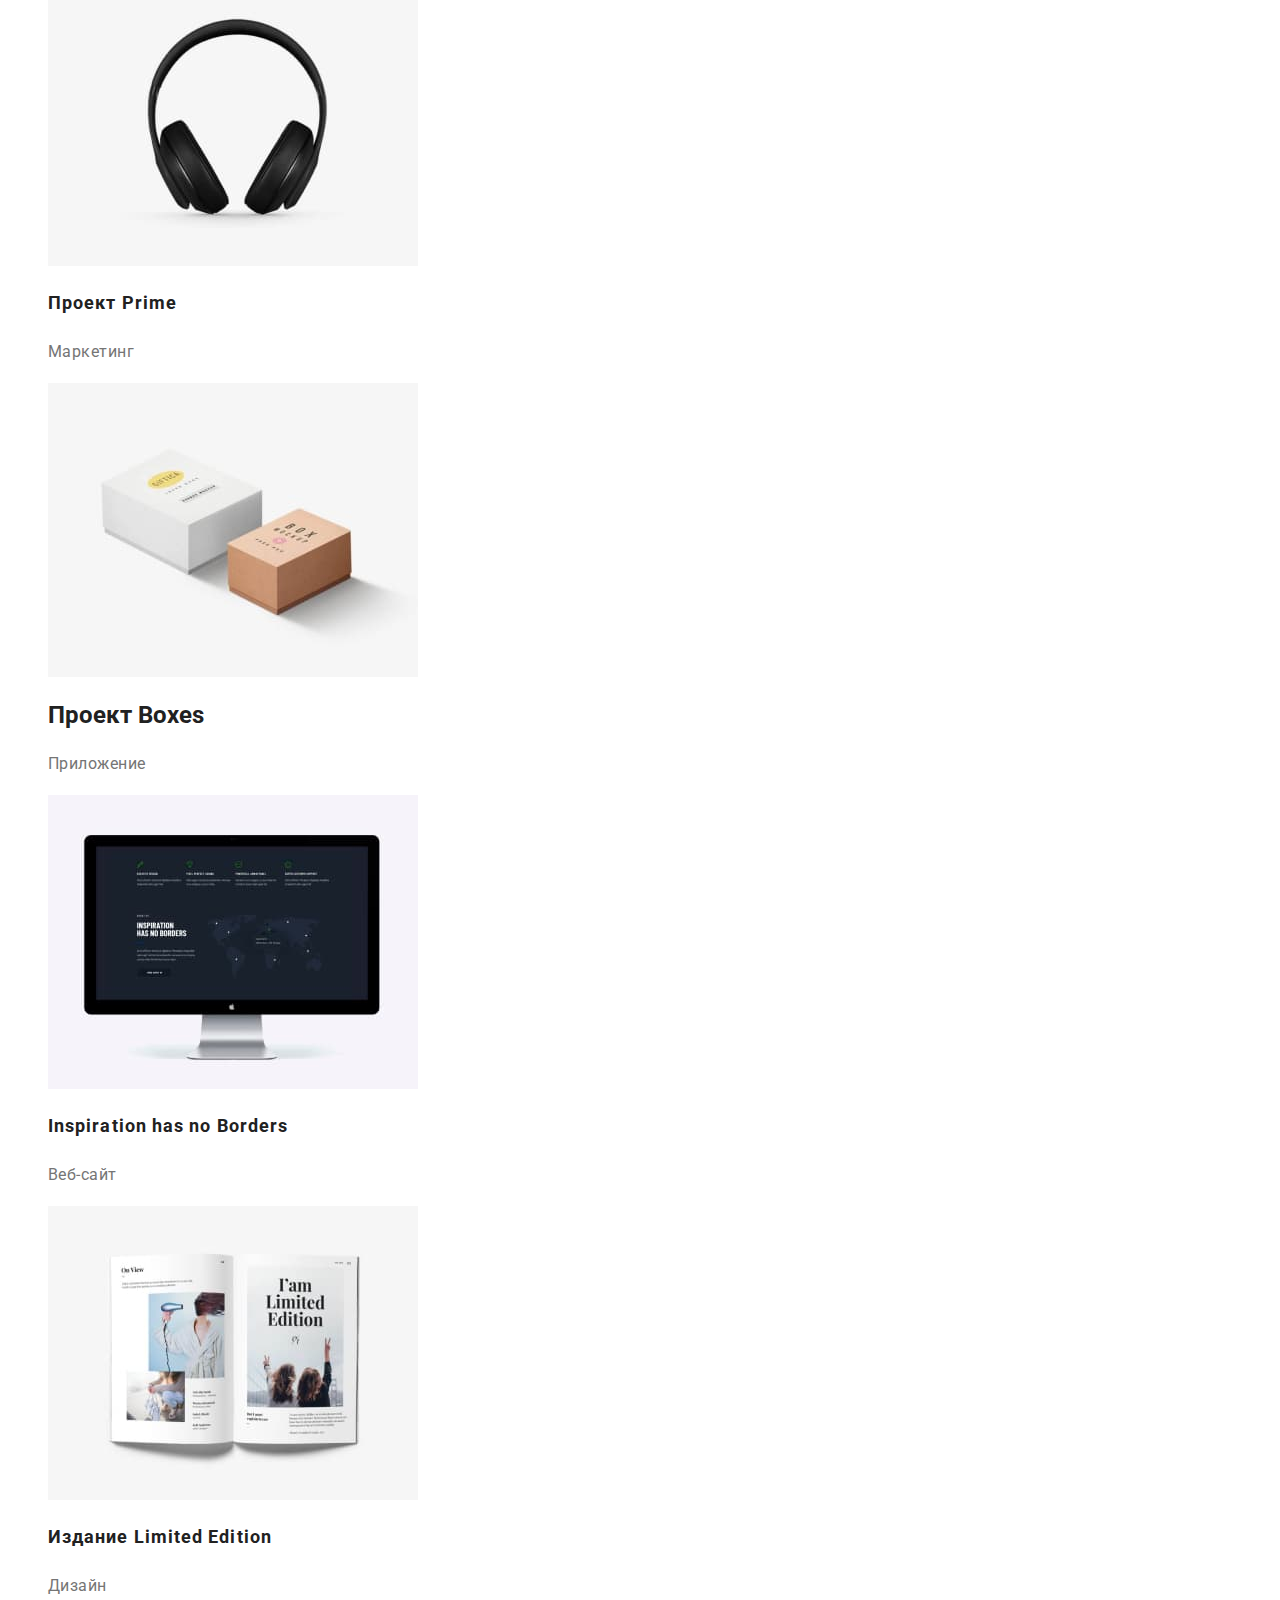
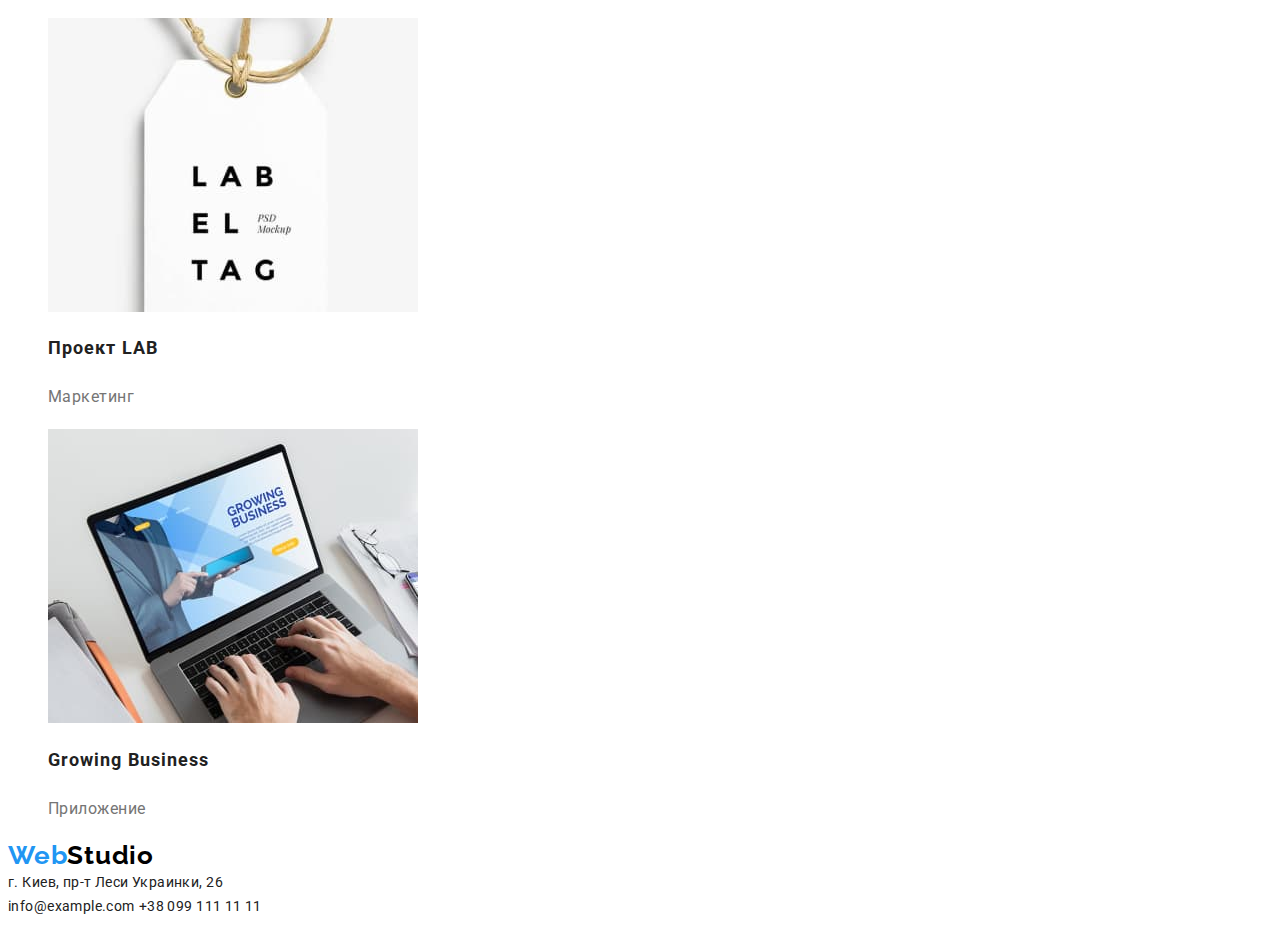
==== commit c1cdc9fe: "third-try" ====
--- a/portfolio.html
+++ b/portfolio.html
@@ -21,18 +21,17 @@
       </nav>
       <a class="contacts-header link" href="mailto:info@devstudio.com">info@devstudio.com</a>
       <a class="contacts-header link" href="tel:+380961111111" >+38 096 111 11 11</a>
-    </header>
+   </header>
+	<!-- MAIN -->
 	  <main>
-	    <div class="btn-list">
-	      <ul class="list">
-	        <li><button class="portfolio-btn" type="button">Все</button></li>
-	        <li><button class="portfolio-btn" type="button">Веб-сайты</button></li>
-	        <li><button class="portfolio-btn" type="button">Приложения</button></li>
-	        <li><button class="portfolio-btn" type="button">Дизайн</button></li>
-	        <li><button class="portfolio-btn" type="button">Маркетинг</button></li>
-	      </ul>
-	    </div>
-	    <section>
+	  <section>
+			<ul class="btn-list list">
+				<li><button class="portfolio-btn" type="button">Все</button></li>
+				<li><button class="portfolio-btn" type="button">Веб-сайты</button></li>
+				<li><button class="portfolio-btn" type="button">Приложения</button></li>
+				<li><button class="portfolio-btn" type="button">Дизайн</button></li>
+				<li><button class="portfolio-btn" type="button">Маркетинг</button></li>
+			 </ul>
 	      <ul class="list">
 	        <li>
 	          <img
--- a/css/styles.css
+++ b/css/styles.css
@@ -59,7 +59,7 @@
   font-size: 14px;
   line-height: 1.14;
   letter-spacing: 0.02em;
-  color: inherit;
+  color: var(--secondary-color);
 }
 .contacts-header:hover,
 .contacts-header:focus {
@@ -131,6 +131,7 @@
 /* =======START FOOTER======= */
 .acsual-adress {
   font-weight: 400;
+  font-style: normal;
   font-size: 14px;
   line-height: 1.71;
   letter-spacing: 0.03em;
@@ -141,6 +142,7 @@
   font-size: 14px;
   line-height: 1.71;
   letter-spacing: 0.03em;
+  color: inherit;
   /* color: rgba(255, 255, 255, 0.6); */
 }
 /* =======END FOOTER======= */
@@ -148,6 +150,7 @@
 /* =======START PORTFOLIO======= */
 
 .portfolio-btn {
+	font-family: inherit;
   font-weight: 500;
   font-size: 16px;
   line-height: 1.62;
